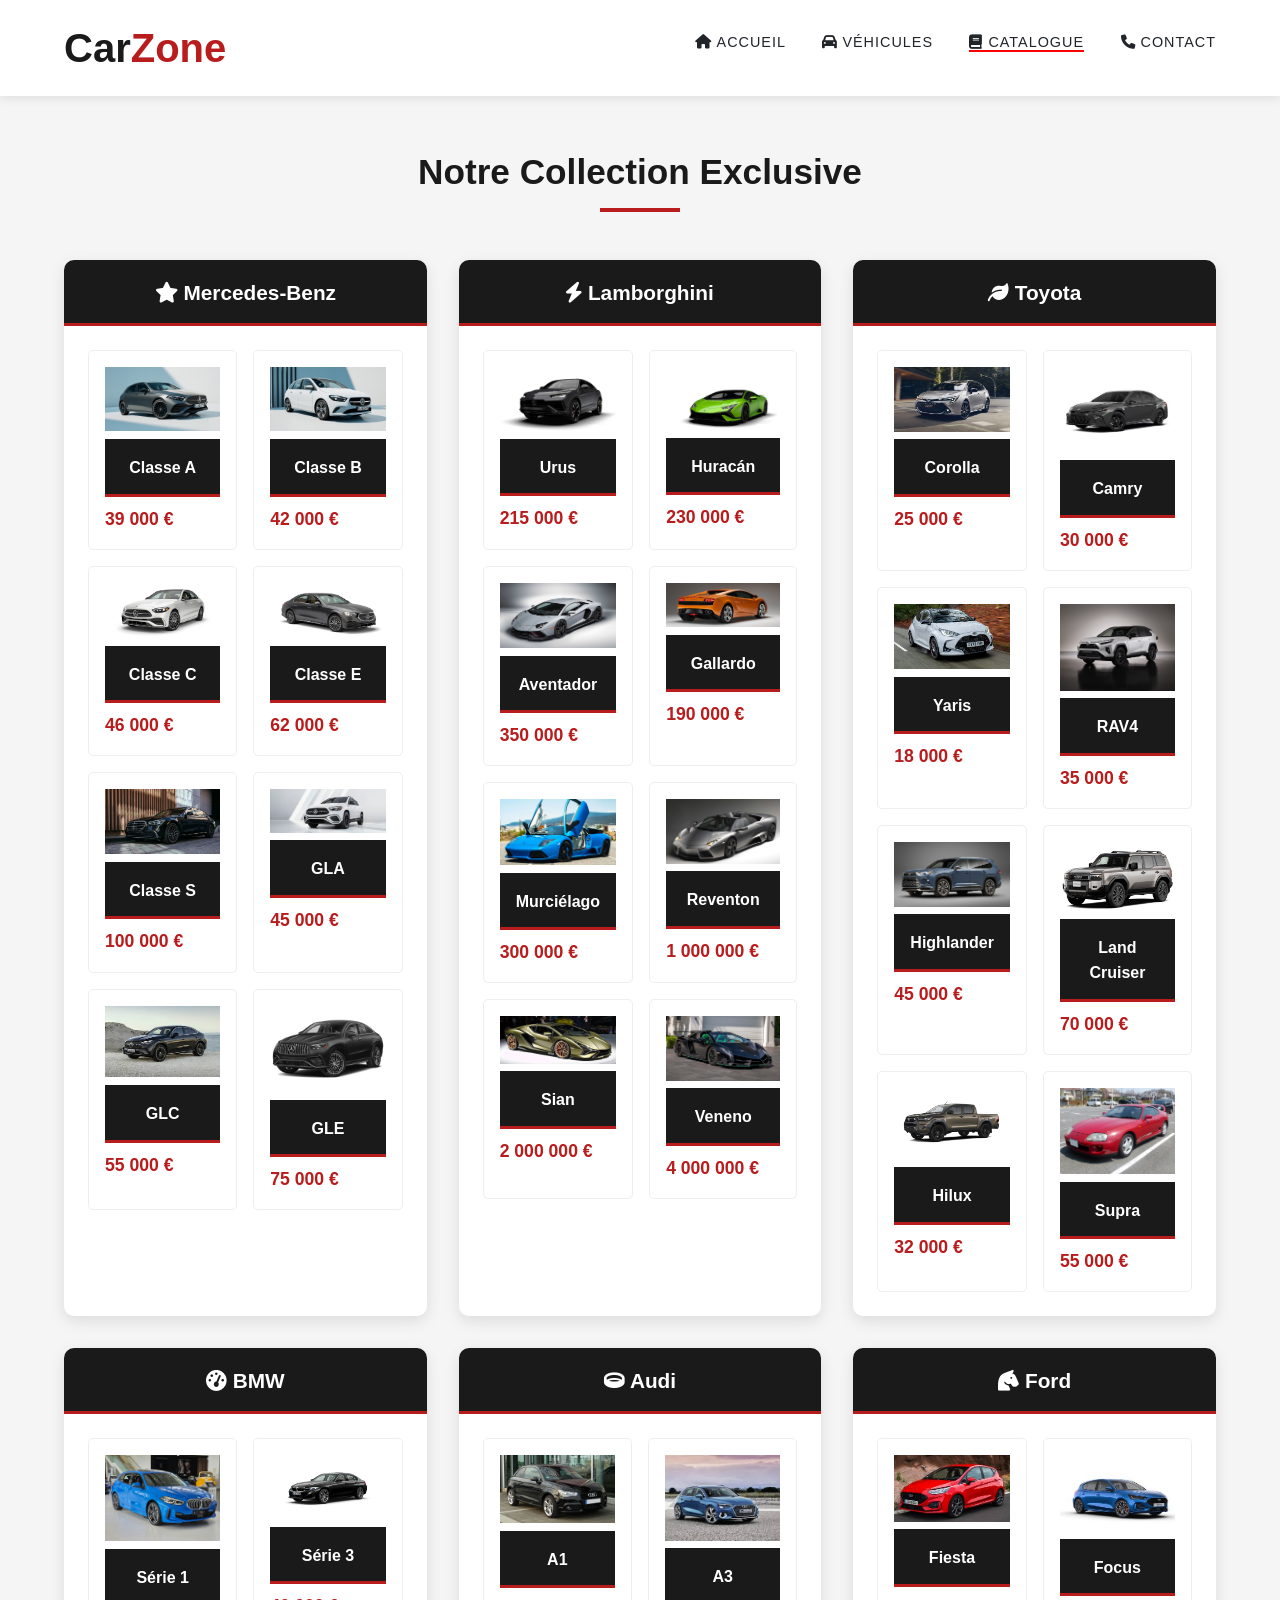
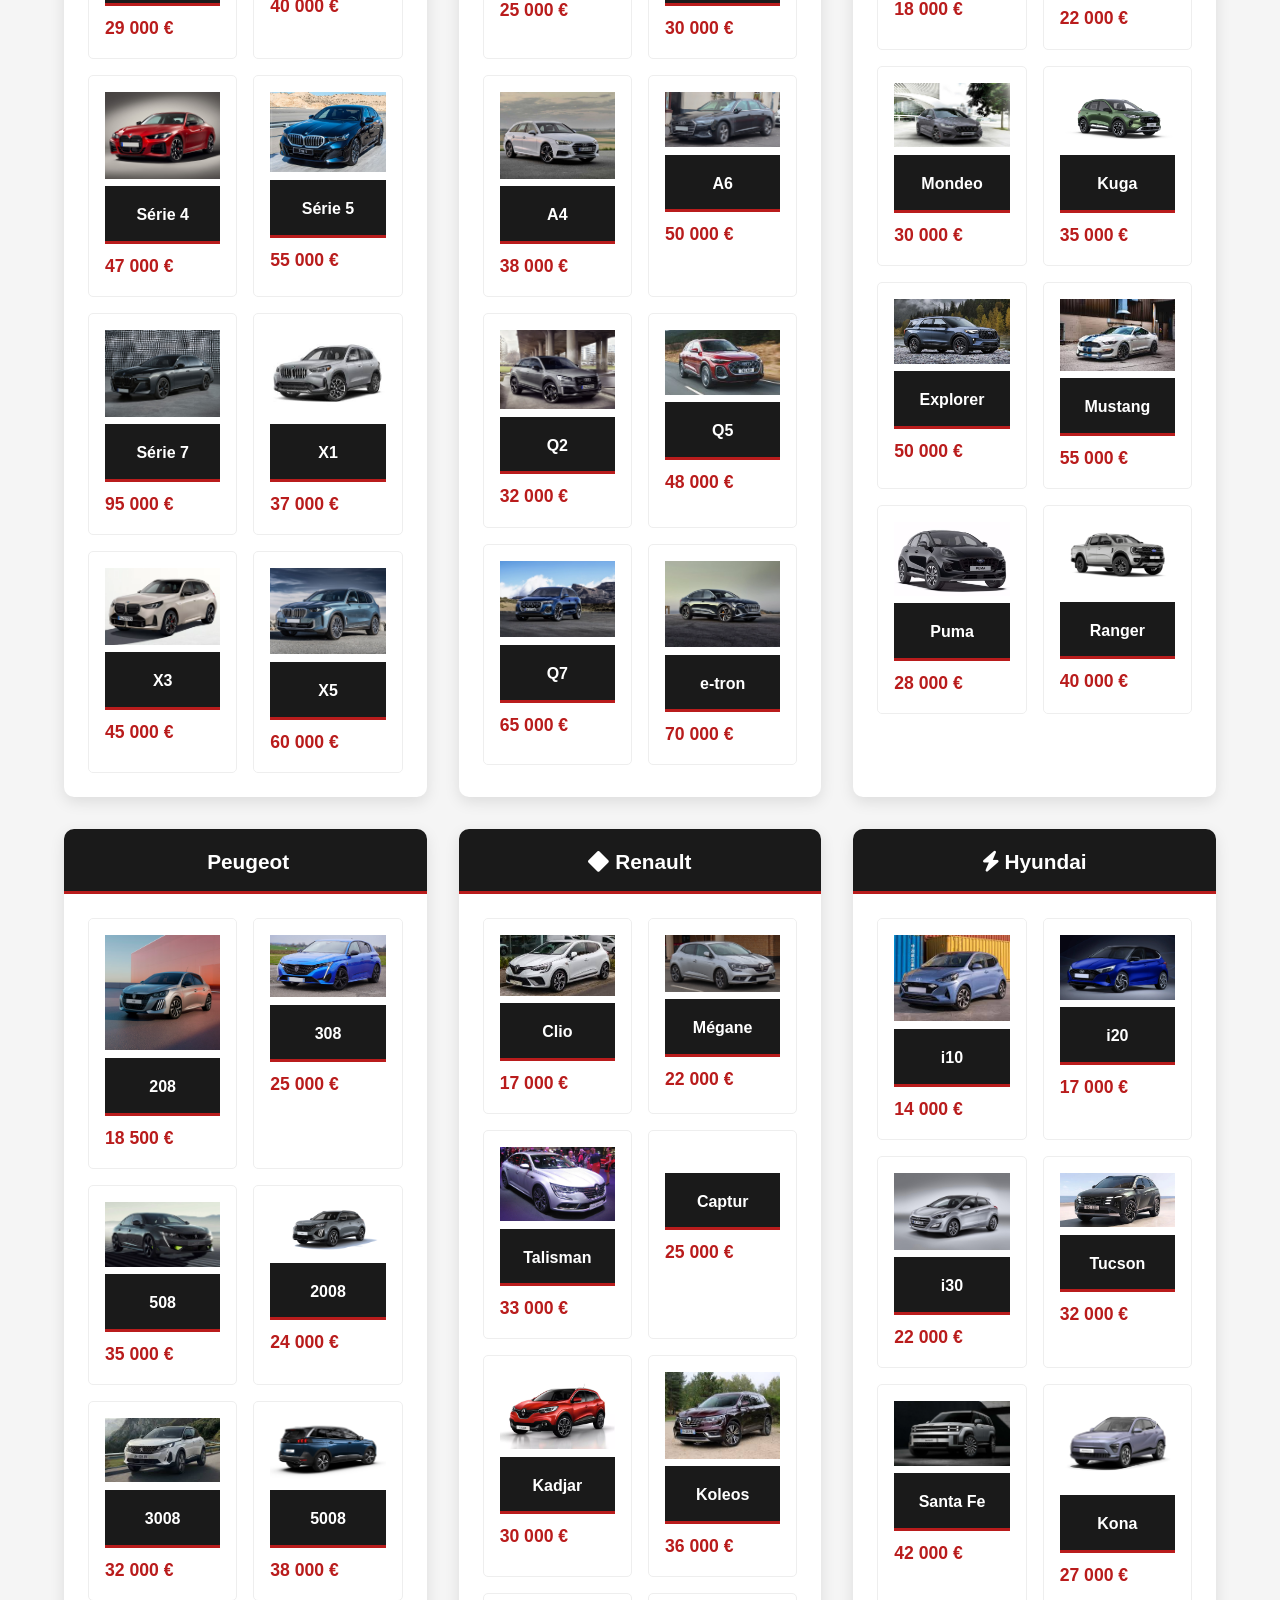
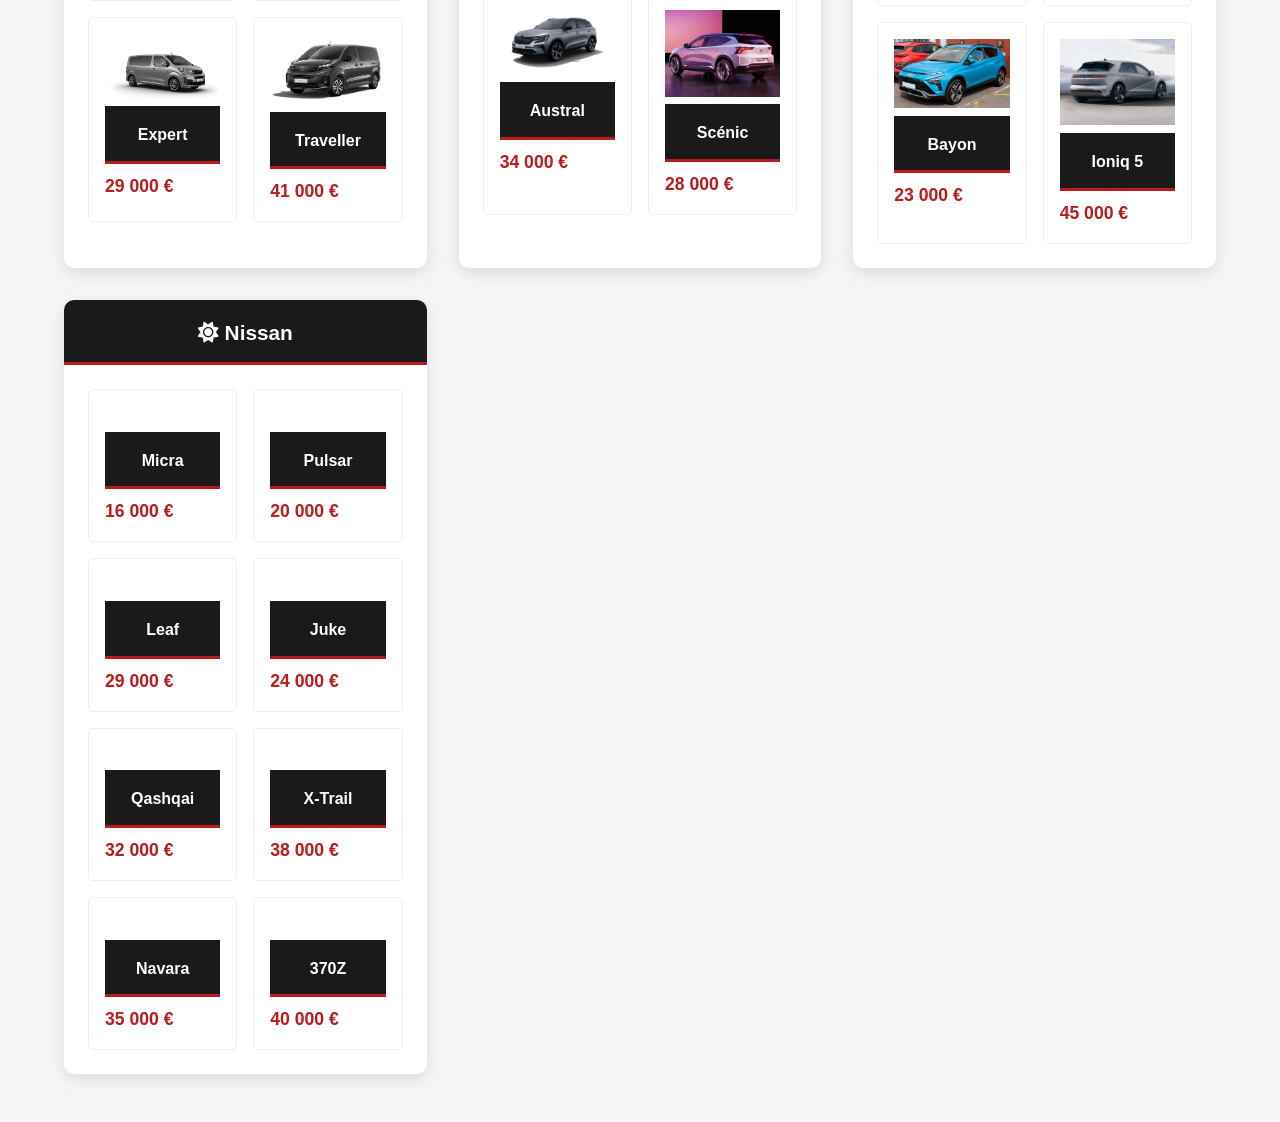
==== catalogue.html @ 16b6dc86 "add" ====
<!DOCTYPE html>
<html lang="fr">

<head>
    <meta charset="UTF-8">
    <meta name="viewport" content="width=device-width, initial-scale=1.0">
    <title>Catalogue Premium | CarZon</title>
    <link rel="stylesheet" href="https://cdnjs.cloudflare.com/ajax/libs/font-awesome/6.0.0-beta3/css/all.min.css">
    <link rel="stylesheet" href="catalogue.css">
</head>

<body>
    <header>
        <h1><span>Car</span><span>Zone</span></h1>
        <nav>
            <ul>
                <li><a href="index.html"><i class="fas fa-home"></i> Accueil</a></li>
                <li><a href="index.html#vehic-phare""><i class=" fas fa-car"></i> Véhicules</a></li>
                <li><a href="catalogue.html" id="cat"><i class="fas fa-book"></i> Catalogue</a></li>
                <li><a href="contact.html"><i class="fas fa-phone"></i> Contact</a></li>
            </ul>
        </nav>
    </header>

    <main>
        <h2>Notre Collection Exclusive</h2>



        <section class="catalogue">

            <!-- Marque 1: Mercedes-Benz -->
            <section class="marque">
                <h3><i class="fas fa-star"></i> Mercedes-Benz</h3>
                <div class="voitures">
                    <div class="voiture">
                        <img src="images/collection/mercedes/classe A.avif" alt="">
                        <h3>Classe A</h3>
                        <p class=" prix">39 000 €</p>
                    </div>
                    <div class="voiture">
                        <img src="images/collection/mercedes/classeB.avif" alt="">
                        <h3>Classe B</h3>
                        <p class="prix">42 000 €</p>
                    </div>
                    <div class="voiture">
                        <img src="images/collection/mercedes/classe C.webp" alt="">
                        <h3>Classe C</h3>
                        <p class="prix">46 000 €</p>
                    </div>
                    <div class="voiture">
                        <img src="images/collection/mercedes/classe E.webp" alt="">
                        <h3>Classe E</h3>
                        <p class="prix">62 000 €</p>
                    </div>
                    <div class="voiture">
                        <img src="images/collection/mercedes/classe S.webp" alt="">
                        <h3>Classe S</h3>
                        <p class="prix">100 000 €</p>
                    </div>
                    <div class="voiture">
                        <img src="images/collection/mercedes/gla.webp" alt="">
                        <h3>GLA</h3>
                        <p class="prix">45 000 €</p>
                    </div>
                    <div class="voiture">
                        <img src="images/collection/mercedes/glc.jpeg" alt="">
                        <h3>GLC</h3>
                        <p class="prix">55 000 €</p>
                    </div>
                    <div class="voiture">
                        <img src="images/collection/mercedes/gle.png" alt="">
                        <h3>GLE</h3>
                        <p class="prix">75 000 €</p>
                    </div>
                </div>
            </section>

            <!-- Marque 2: Lamborghini -->
            <section class="marque">
                <h3><i class="fas fa-bolt"></i> Lamborghini</h3>
                <div class="voitures">
                    <div class="voiture">
                        <img src="images/collection/lambo/urus.webp" alt="">
                        <h3>Urus</h3>
                        <p class="prix">215 000 €</p>
                    </div>
                    <div class="voiture">
                        <img src="images/collection/lambo/huracan_tecnica_m.webp" alt="">
                        <h3>Huracán</h3>
                        <p class="prix">230 000 €</p>
                    </div>
                    <div class="voiture">
                        <img src="images/collection/lambo/aventador.jpg" alt="">
                        <h3>Aventador</h3>
                        <p class="prix">350 000 €</p>
                    </div>
                    <div class="voiture">
                        <img src="images/collection/lambo/gallardo.jpg" alt="">
                        <h3>Gallardo</h3>
                        <p class="prix">190 000 €</p>
                    </div>
                    <div class="voiture">
                        <img src="images/collection/lambo/murcielago.webp" alt="">
                        <h3>Murciélago</h3>
                        <p class="prix">300 000 €</p>
                    </div>
                    <div class="voiture">
                        <img src="images/collection/lambo/raventon.webp" alt="">
                        <h3>Reventon</h3>
                        <p class="prix">1 000 000 €</p>
                    </div>
                    <div class="voiture">
                        <img src="images/collection/lambo/sian.jpg" alt="">
                        <h3>Sian</h3>
                        <p class="prix">2 000 000 €</p>
                    </div>
                    <div class="voiture">
                        <img src="images/collection/lambo/veneno.webp" alt="">
                        <h3>Veneno</h3>
                        <p class="prix">4 000 000 €</p>
                    </div>
                </div>
            </section>

            <!-- Marque 3: Toyota -->
            <section class="marque">
                <h3><i class="fas fa-leaf"></i> Toyota</h3>
                <div class="voitures">
                    <div class="voiture">
                        <img src="images/collection/toyota/corolla.webp" alt="">
                        <h3>Corolla</h3>
                        <p class="prix">25 000 €</p>
                    </div>
                    <div class="voiture">
                        <img src="images/collection/toyota/camry.avif" alt="">
                        <h3>Camry</h3>
                        <p class="prix">30 000 €</p>
                    </div>
                    <div class="voiture">
                        <img src="images/collection/toyota/yaris.jpg" alt="">
                        <h3>Yaris</h3>
                        <p class="prix">18 000 €</p>
                    </div>
                    <div class="voiture">
                        <img src="images/collection/toyota/rav4.jpg" alt="">
                        <h3>RAV4</h3>
                        <p class="prix">35 000 €</p>
                    </div>
                    <div class="voiture">
                        <img src="images/collection/toyota/highlander.jpg" alt="">
                        <h3>Highlander</h3>
                        <p class="prix">45 000 €</p>
                    </div>
                    <div class="voiture">
                        <img src="images/collection/toyota/land crusier.jpg" alt="">
                        <h3>Land Cruiser</h3>
                        <p class="prix">70 000 €</p>
                    </div>
                    <div class="voiture">
                        <img src="images/collection/toyota/hilux.png" alt="">
                        <h3>Hilux</h3>
                        <p class="prix">32 000 €</p>
                    </div>
                    <div class="voiture">
                        <img src="images/collection/toyota/supra.jpg" alt="">
                        <h3>Supra</h3>
                        <p class="prix">55 000 €</p>
                    </div>
                </div>
            </section>

            <!-- Marque 4: BMW -->
            <section class="marque">
                <h3><i class="fas fa-tachometer-alt"></i> BMW</h3>
                <div class="voitures">
                    <div class="voiture">
                        <img src="images/collection/bmw/serie 1.jpg" alt="">
                        <h3>Série 1</h3>
                        <p class="prix">29 000 €</p>
                    </div>
                    <div class="voiture">
                        <img src="images/collection/bmw/serie 3.png" alt="">
                        <h3>Série 3</h3>
                        <p class="prix">40 000 €</p>
                    </div>
                    <div class="voiture">
                        <img src="images/collection/bmw/serie 4.jpeg" alt="">
                        <h3>Série 4</h3>
                        <p class="prix">47 000 €</p>
                    </div>
                    <div class="voiture">
                        <img src="images/collection/bmw/serie 5.jpg" alt="">
                        <h3>Série 5</h3>
                        <p class="prix">55 000 €</p>
                    </div>
                    <div class="voiture">
                        <img src="images/collection/bmw/serie 7.jpeg" alt="">
                        <h3>Série 7</h3>
                        <p class="prix">95 000 €</p>
                    </div>
                    <div class="voiture">
                        <img src="images/collection/bmw/x1.jpeg" alt="">
                        <h3>X1</h3>
                        <p class="prix">37 000 €</p>
                    </div>
                    <div class="voiture">
                        <img src="images/collection/bmw/x3.webp" alt="">
                        <h3>X3</h3>
                        <p class="prix">45 000 €</p>
                    </div>
                    <div class="voiture">
                        <img src="images/collection/bmw/x5.jpeg" alt="">
                        <h3>X5</h3>
                        <p class="prix">60 000 €</p>
                    </div>
                </div>
            </section>

            <!-- Marque 5: Audi -->
            <section class="marque">
                <h3><i class="fas fa-ring"></i> Audi</h3>
                <div class="voitures">
                    <div class="voiture">
                        <img src="images/collection/audi/audi A1.jpg" alt="">
                        <h3>A1</h3>
                        <p class="prix">25 000 €</p>
                    </div>
                    <div class="voiture">
                        <img src="images/collection/audi/A3.jpeg" alt="">
                        <h3>A3</h3>
                        <p class="prix">30 000 €</p>
                    </div>
                    <div class="voiture">
                        <img src="images/collection/audi/A4.jpg" alt="">
                        <h3>A4</h3>
                        <p class="prix">38 000 €</p>
                    </div>
                    <div class="voiture">
                        <img src="images/collection/audi/A6.jpg" alt="">
                        <h3>A6</h3>
                        <p class="prix">50 000 €</p>
                    </div>
                    <div class="voiture">
                        <img src="images/collection/audi/Q2.webp" alt="">
                        <h3>Q2</h3>
                        <p class="prix">32 000 €</p>
                    </div>

                    <div class="voiture">
                        <img src="images/collection/audi/Q5.jpeg" alt="">
                        <h3>Q5</h3>
                        <p class="prix">48 000 €</p>
                    </div>
                    <div class="voiture">
                        <img src="images/collection/audi/Q7.webp" alt="">
                        <h3>Q7</h3>
                        <p class="prix">65 000 €</p>
                    </div>
                    <div class="voiture">
                        <img src="images/collection/audi/e-torn.webp" alt="">
                        <h3>e-tron</h3>
                        <p class="prix">70 000 €</p>
                    </div>
                </div>
            </section>

            <!-- Marque 6: Ford -->
            <section class="marque">
                <h3><i class="fas fa-horse-head"></i> Ford</h3>
                <div class="voitures">
                    <div class="voiture">
                        <img src="images/collection/ford/fiesta.jpeg" alt="">
                        <h3>Fiesta</h3>
                        <p class="prix">18 000 €</p>
                    </div>
                    <div class="voiture">
                        <img src="images/collection/ford/focus.jpeg" alt="">
                        <h3>Focus</h3>
                        <p class="prix">22 000 €</p>
                    </div>
                    <div class="voiture">
                        <img src="images/collection/ford/mondeo.jpg" alt="">
                        <h3>Mondeo</h3>
                        <p class="prix">30 000 €</p>
                    </div>
                    <div class="voiture">
                        <img src="images/collection/ford/kuga.jpg" alt="">
                        <h3>Kuga</h3>
                        <p class="prix">35 000 €</p>
                    </div>
                    <div class="voiture">
                        <img src="images/collection/ford/explorer.avif" alt="">
                        <h3>Explorer</h3>
                        <p class="prix">50 000 €</p>
                    </div>
                    <div class="voiture">
                        <img src="images/collection/ford/mustang.jpeg" alt="">
                        <h3>Mustang</h3>
                        <p class="prix">55 000 €</p>
                    </div>
                    <div class="voiture">
                        <img src="images/collection/ford/puma.jpg" alt="">
                        <h3>Puma</h3>
                        <p class="prix">28 000 €</p>
                    </div>
                    <div class="voiture">
                        <img src="images/collection/ford/ranger.webp" alt="">
                        <h3>Ranger</h3>
                        <p class="prix">40 000 €</p>
                    </div>
                </div>
            </section>

            <!-- Marque 7: Peugeot -->
            <section class="marque">
                <h3><i class="fas fa-lion"></i> Peugeot</h3>
                <div class="voitures">
                    <div class="voiture">
                        <img src="images/collection/peugeot/208.avif" alt="">
                        <h3>208</h3>
                        <p class="prix">18 500 €</p>
                    </div>
                    <div class="voiture">
                        <img src="images/collection/peugeot/308.jpg" alt="">
                        <h3>308</h3>
                        <p class="prix">25 000 €</p>
                    </div>
                    <div class="voiture">
                        <img src="images/collection/peugeot/508.webp" alt="">
                        <h3>508</h3>
                        <p class="prix">35 000 €</p>
                    </div>
                    <div class="voiture">
                        <img src="images/collection/peugeot/2008.jpg" alt="">
                        <h3>2008</h3>
                        <p class="prix">24 000 €</p>
                    </div>
                    <div class="voiture">
                        <img src="images/collection/peugeot/3008.jpeg" alt="">
                        <h3>3008</h3>
                        <p class="prix">32 000 €</p>
                    </div>
                    <div class="voiture">
                        <img src="images/collection/peugeot/5008.jpg" alt="">
                        <h3>5008</h3>
                        <p class="prix">38 000 €</p>
                    </div>
                    <div class="voiture">
                        <img src="images/collection/peugeot/expert.png" alt="">
                        <h3>Expert</h3>
                        <p class="prix">29 000 €</p>
                    </div>
                    <div class="voiture">
                        <img src="images/collection/peugeot/traveller.jpeg" alt="">
                        <h3>Traveller</h3>
                        <p class="prix">41 000 €</p>
                    </div>
                </div>
            </section>

            <!-- Marque 8: Renault -->
            <section class="marque">
                <h3><i class="fas fa-diamond"></i> Renault</h3>
                <div class="voitures">
                    <div class="voiture">
                        <img src="images/collection/renault/cliot.jpeg" alt="">
                        <h3>Clio</h3>
                        <p class="prix">17 000 €</p>
                    </div>
                    <div class="voiture">
                        <img src="images/collection/renault/mégane.jpg" alt="">
                        <h3>Mégane</h3>
                        <p class="prix">22 000 €</p>
                    </div>
                    <div class="voiture">
                        <img src="images/collection/renault/talisman.jpg" alt="">
                        <h3>Talisman</h3>
                        <p class="prix">33 000 €</p>
                    </div>
                    <div class="voiture">
                        <img src=images/collection/renault/captur.png" alt="">
                        <h3>Captur</h3>
                        <p class="prix">25 000 €</p>
                    </div>
                    <div class="voiture">
                        <img src="images/collection/renault/kadjar.webp" alt="">
                        <h3>Kadjar</h3>
                        <p class="prix">30 000 €</p>
                    </div>
                    <div class="voiture">
                        <img src="images/collection/renault/koleos.jpeg" alt="">
                        <h3>Koleos</h3>
                        <p class="prix">36 000 €</p>
                    </div>
                    <div class="voiture">
                        <img src="images/collection/renault/austral.jpg" alt="">
                        <h3>Austral</h3>
                        <p class="prix">34 000 €</p>
                    </div>
                    <div class="voiture">
                        <img src="images/collection/renault/scenic.jpg" alt="">
                        <h3>Scénic</h3>
                        <p class="prix">28 000 €</p>
                    </div>
                </div>
            </section>

            <!-- Marque 9: Hyundai -->
            <section class="marque">
                <h3><i class="fas fa-bolt"></i> Hyundai</h3>
                <div class="voitures">
                    <div class="voiture">
                        <img src="images/collection/huyadai/i10.jpeg" alt="">
                        <h3>i10</h3>
                        <p class="prix">14 000 €</p>
                    </div>
                    <div class="voiture">
                        <img src="images/collection/huyadai/I20.webp" alt="">
                        <h3>i20</h3>
                        <p class="prix">17 000 €</p>
                    </div>
                    <div class="voiture">
                        <img src="images/collection/huyadai/i30.jpg" alt="">
                        <h3>i30</h3>
                        <p class="prix">22 000 €</p>
                    </div>
                    <div class="voiture">
                        <img src="images/collection/huyadai/tucson.txt" alt="">
                        <h3>Tucson</h3>
                        <p class="prix">32 000 €</p>
                    </div>
                    <div class="voiture">
                        <img src="images/collection/huyadai/santa fe.webp" alt="">
                        <h3>Santa Fe</h3>
                        <p class="prix">42 000 €</p>
                    </div>
                    <div class="voiture">
                        <img src="images/collection/huyadai/kona.avif" alt="">
                        <h3>Kona</h3>
                        <p class="prix">27 000 €</p>
                    </div>
                    <div class="voiture">
                        <img src="images/collection/huyadai/bayon.jpg" alt="">
                        <h3>Bayon</h3>
                        <p class="prix">23 000 €</p>
                    </div>
                    <div class="voiture">
                        <img src="images/collection/huyadai/ioniq.webp" alt="">
                        <h3>Ioniq 5</h3>
                        <p class="prix">45 000 €</p>
                    </div>
                </div>
            </section>

            <!-- Marque 10: Nissan -->
            <section class="marque">
                <h3><i class="fas fa-sun"></i> Nissan</h3>
                <div class="voitures">
                    <div class="voiture">
                        <img src="" alt="">
                        <h3>Micra</h3>
                        <p class="prix">16 000 €</p>
                    </div>
                    <div class="voiture">
                        <img src="" alt="">
                        <h3>Pulsar</h3>
                        <p class="prix">20 000 €</p>
                    </div>
                    <div class="voiture">
                        <img src="" alt="">
                        <h3>Leaf</h3>
                        <p class="prix">29 000 €</p>
                    </div>
                    <div class="voiture">
                        <img src="" alt="">
                        <h3>Juke</h3>
                        <p class="prix">24 000 €</p>
                    </div>
                    <div class="voiture">
                        <img src="" alt="">
                        <h3>Qashqai</h3>
                        <p class="prix">32 000 €</p>
                    </div>
                    <div class="voiture">
                        <img src="" alt="">
                        <h3>X-Trail</h3>
                        <p class="prix">38 000 €</p>
                    </div>
                    <div class="voiture">
                        <img src="" alt="">
                        <h3>Navara</h3>
                        <p class="prix">35 000 €</p>
                    </div>
                    <div class="voiture">
                        <img src="" alt="">
                        <h3>370Z</h3>
                        <p class="prix">40 000 €</p>
                    </div>
                </div>
            </section>

        </section>
    </main>




</body>

</html>
---- catalogue.css ----
:root {
     --primary: #b91c1c;
     --secondary: #1a1a1a;
     --light: #f8f9fa;
     --dark: #212529;
     --gray: #6c757d;
 }

 * {
     margin: 0;
     padding: 0;
     box-sizing: border-box;
     font-family: 'Segoe UI', Tahoma, Geneva, Verdana, sans-serif;
 }

 body {
     background-color: #f5f5f5;
     color: var(--dark);
     line-height: 1.6;
 }

 header {
     background: white;
     box-shadow: 0 2px 10px rgba(0, 0, 0, 0.1);
     position: sticky;
     top: 0;
     z-index: 100;
     padding: 1rem 5%;
 }

 #cat {
     border-bottom: 2px solid red;
 }

 h1 {
     font-size: 2.5rem;
     font-weight: 700;
     display: inline-block;
     vertical-align: middle;
 }

 h1 span:first-child {
     color: var(--secondary);
 }

 h1 span:last-child {
     color: var(--primary);
 }

 nav {
     display: inline-block;
     float: right;
     margin-top: 0.8rem;
 }

 nav ul {
     list-style: none;
 }

 nav ul li {
     display: inline-block;
     margin-left: 2rem;
 }

 nav ul li a {
     text-decoration: none;
     color: var(--dark);
     font-weight: 500;
     text-transform: uppercase;
     font-size: 0.9rem;
     letter-spacing: 1px;
     transition: color 0.3s;
 }

 nav ul li a:hover {
     color: var(--primary);
 }

 main {
     padding: 3rem 5%;
 }

 main h2 {
     text-align: center;
     margin-bottom: 3rem;
     font-size: 2.2rem;
     color: var(--secondary);
     position: relative;
 }

 main h2::after {
     content: '';
     display: block;
     width: 80px;
     height: 4px;
     background: var(--primary);
     margin: 0.5rem auto 0;
 }

 .catalogue {
     display: grid;
     grid-template-columns: repeat(auto-fill, minmax(350px, 1fr));
     gap: 2rem;
 }

 .marque {
     background: white;
     border-radius: 10px;
     overflow: hidden;
     box-shadow: 0 5px 15px rgba(0, 0, 0, 0.1);
     transition: transform 0.3s, box-shadow 0.3s;
 }

 .marque:hover {
     transform: translateY(-5px);
     box-shadow: 0 10px 25px rgba(0, 0, 0, 0.15);
 }

 .marque h3 {
     background: var(--secondary);
     color: white;
     padding: 1rem;
     text-align: center;
     font-size: 1.3rem;
     position: relative;
 }

 .marque h3::after {
     content: '';
     position: absolute;
     bottom: 0;
     left: 0;
     width: 100%;
     height: 3px;
     background: var(--primary);
 }

 .voitures {
     padding: 1.5rem;
     display: grid;
     grid-template-columns: 1fr 1fr;
     gap: 1rem;
 }

 .voiture {
     padding: 1rem;
     border: 1px solid #eee;
     border-radius: 5px;
     transition: all 0.3s;
 }

 .voiture:hover {
     border-color: var(--primary);
     background: rgba(185, 28, 28, 0.05);
 }

 .voiture h3 {

     font-size: 1rem;
     margin-bottom: 0.5rem;

 }

 .prix {
     font-weight: 700;
     color: var(--primary);
     font-size: 1.1rem;
 }

 .search-bar {
     display: flex;
     justify-content: center;
     margin-bottom: 2rem;
 }

 .search-bar input {
     width: 60%;
     padding: 0.8rem 1.5rem;
     border: 2px solid #ddd;
     border-radius: 50px;
     font-size: 1rem;
     outline: none;
     transition: border-color 0.3s;
 }

 .search-bar input:focus {
     border-color: var(--primary);
 }

 .filter-options {
     display: flex;
     justify-content: center;
     gap: 1rem;
     margin-bottom: 2rem;
     flex-wrap: wrap;
 }

 .filter-btn {
     padding: 0.5rem 1.5rem;
     background: white;
     border: 1px solid #ddd;
     border-radius: 50px;
     cursor: pointer;
     transition: all 0.3s;
 }

 .filter-btn:hover,
 .filter-btn.active {
     background: var(--primary);
     color: white;
     border-color: var(--primary);
 }

 footer {
     background: var(--secondary);
     color: white;
     text-align: center;
     padding: 2rem 0;
     margin-top: 3rem;
 }

 .social-icons {
     margin: 1rem 0;
 }

 .social-icons a {
     color: white;
     margin: 0 0.5rem;
     font-size: 1.2rem;
     transition: color 0.3s;
 }

 .social-icons a:hover {
     color: var(--primary);
 }

 .footer-links {
     margin: 1rem 0;
 }

 .footer-links a {
     color: white;
     margin: 0 1rem;
     text-decoration: none;
     transition: color 0.3s;
 }

 .footer-links a:hover {
     color: var(--primary);
 }

 @media (max-width: 768px) {
     header {
         text-align: center;
         padding: 1rem;
     }

     nav {
         float: none;
         margin-top: 1rem;
     }

     nav ul li {
         margin: 0 0.5rem;
     }

     .catalogue {
         grid-template-columns: 1fr;
     }

     .search-bar input {
         width: 90%;
     }
 }

 .voiture img {
     width: 100%;
     height: auto;
 }
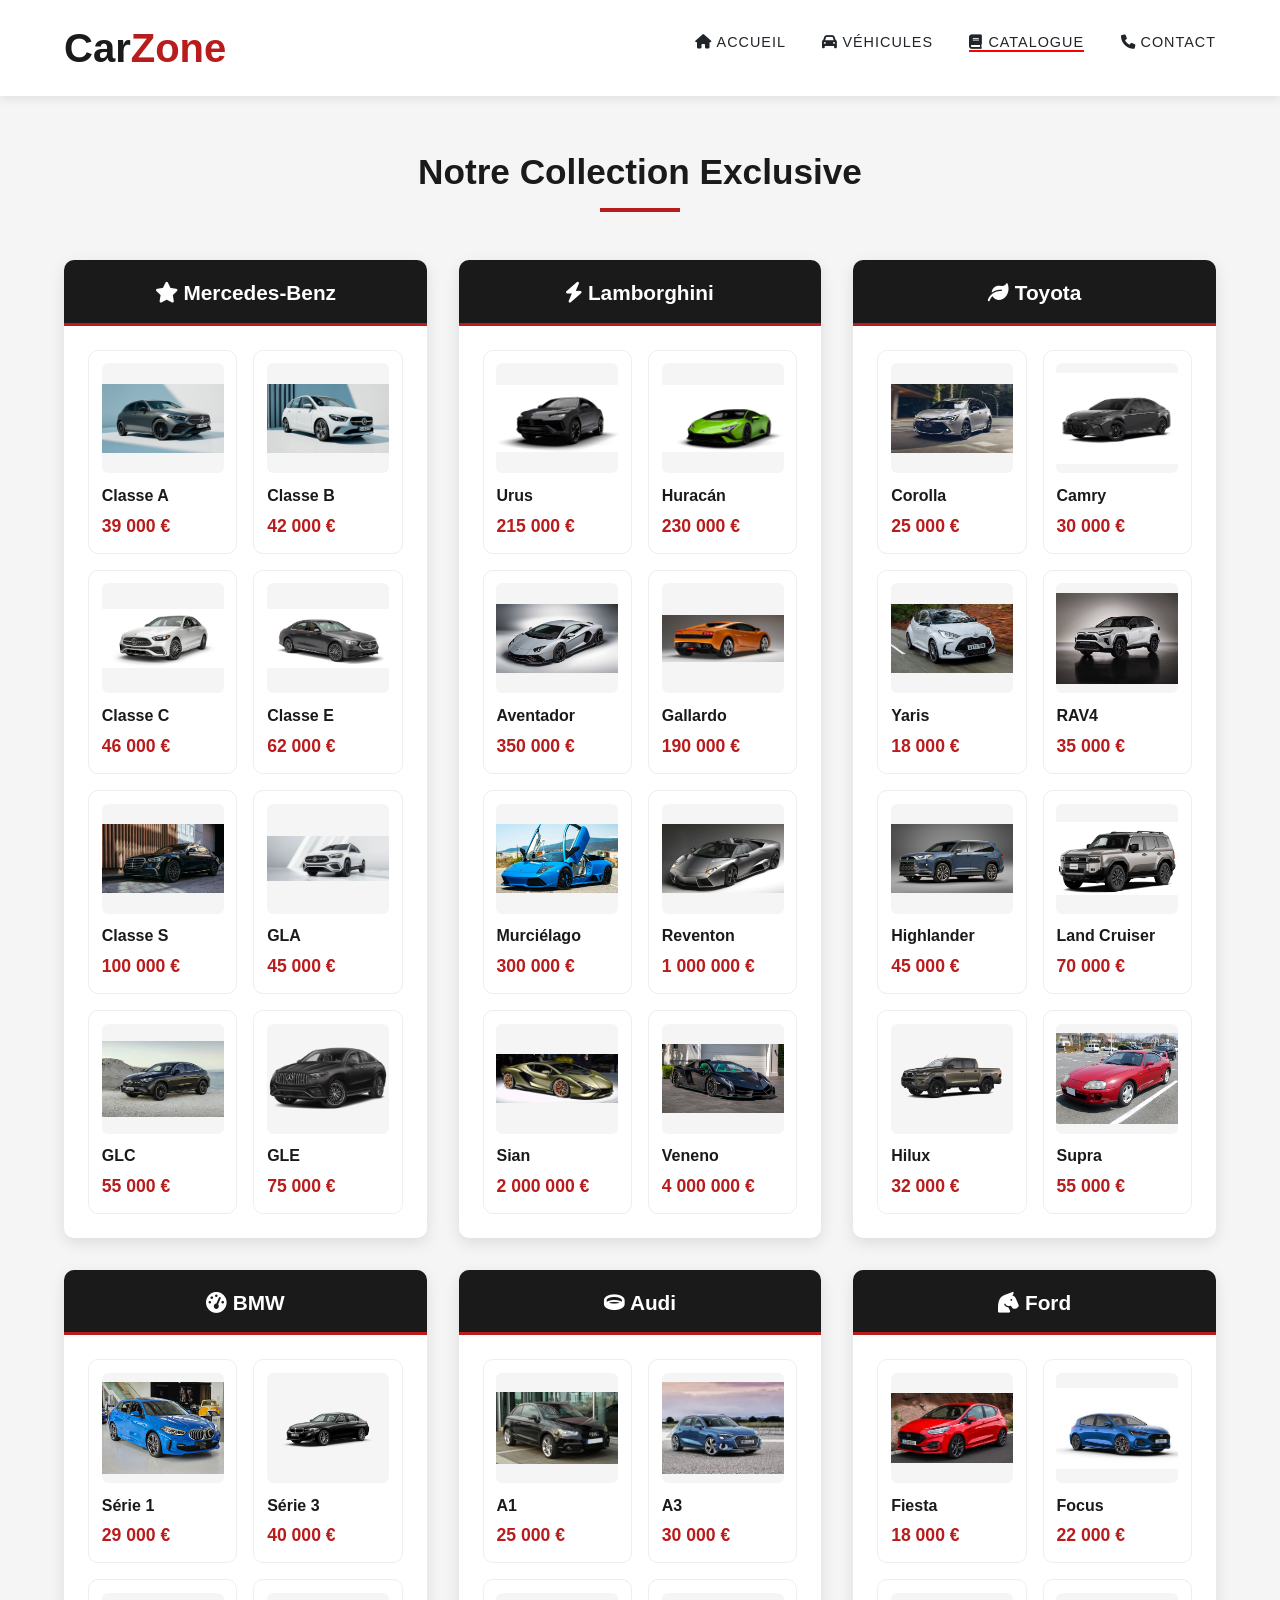
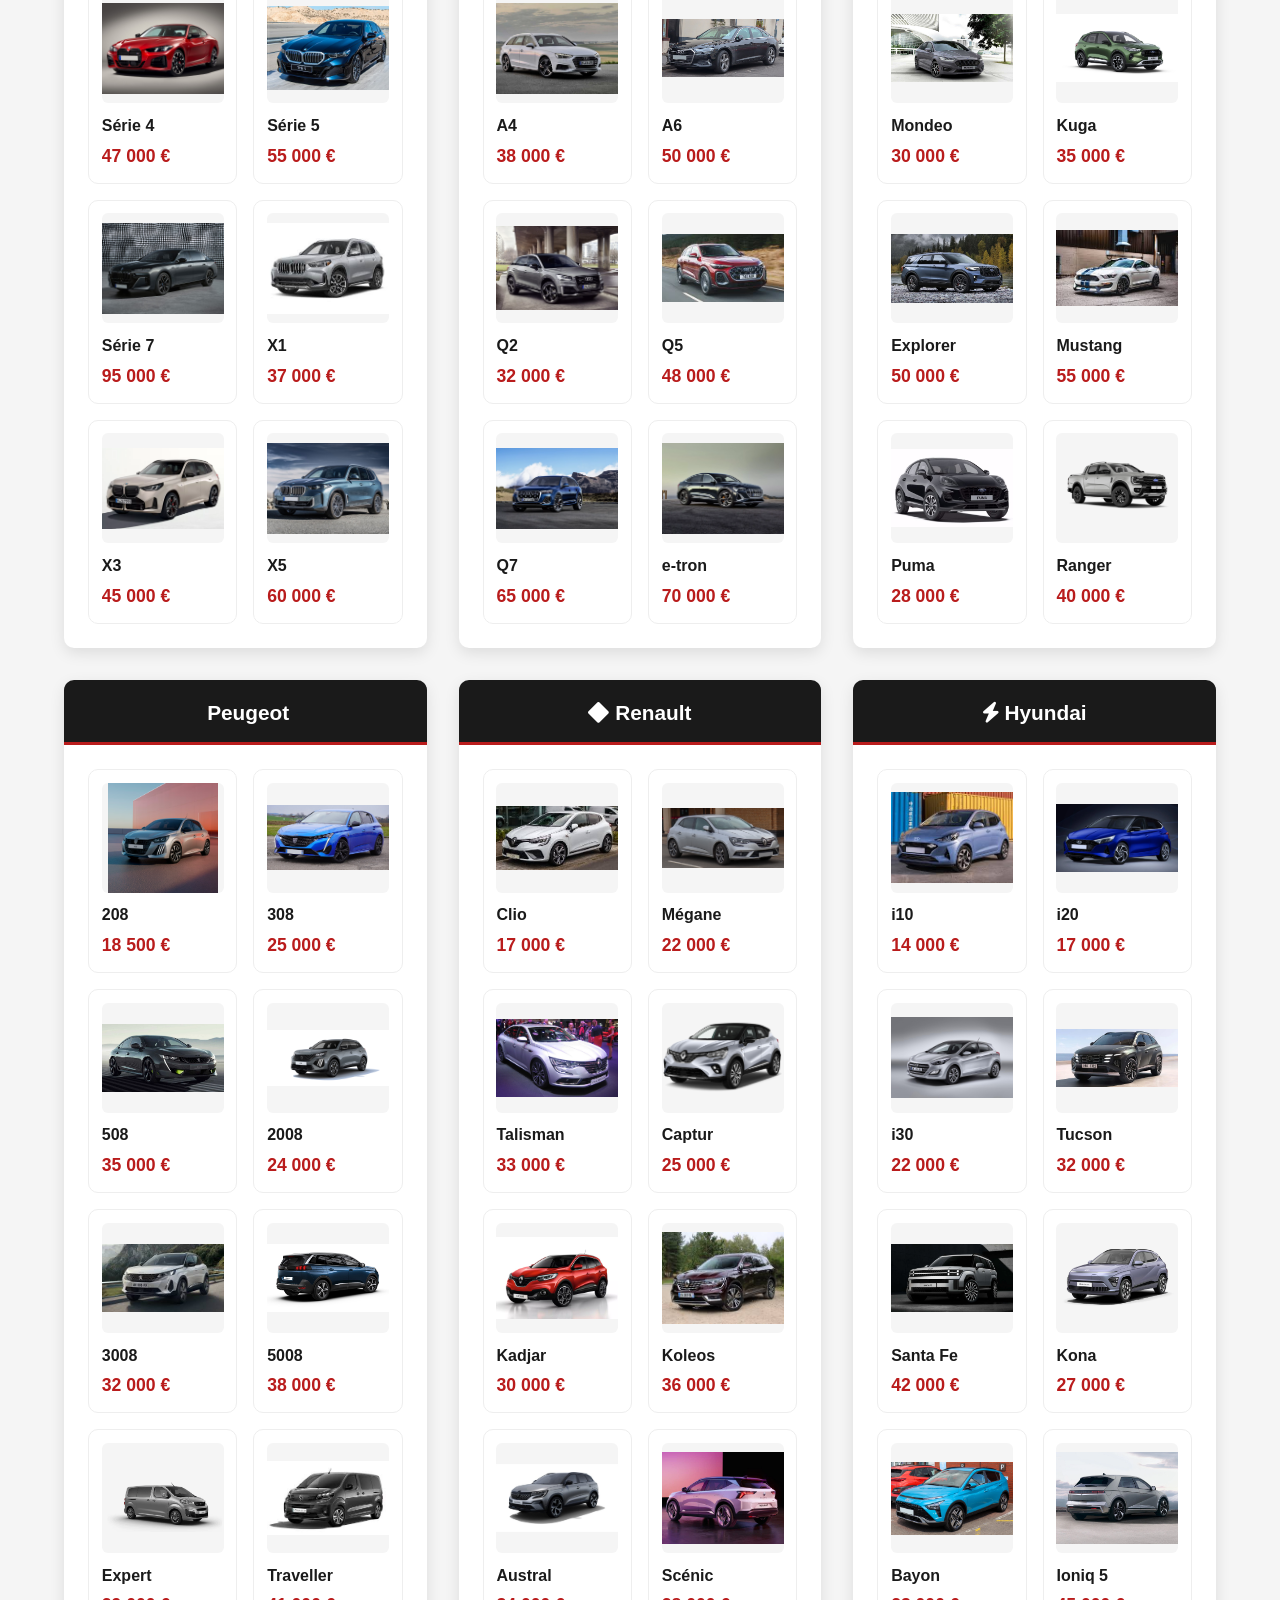
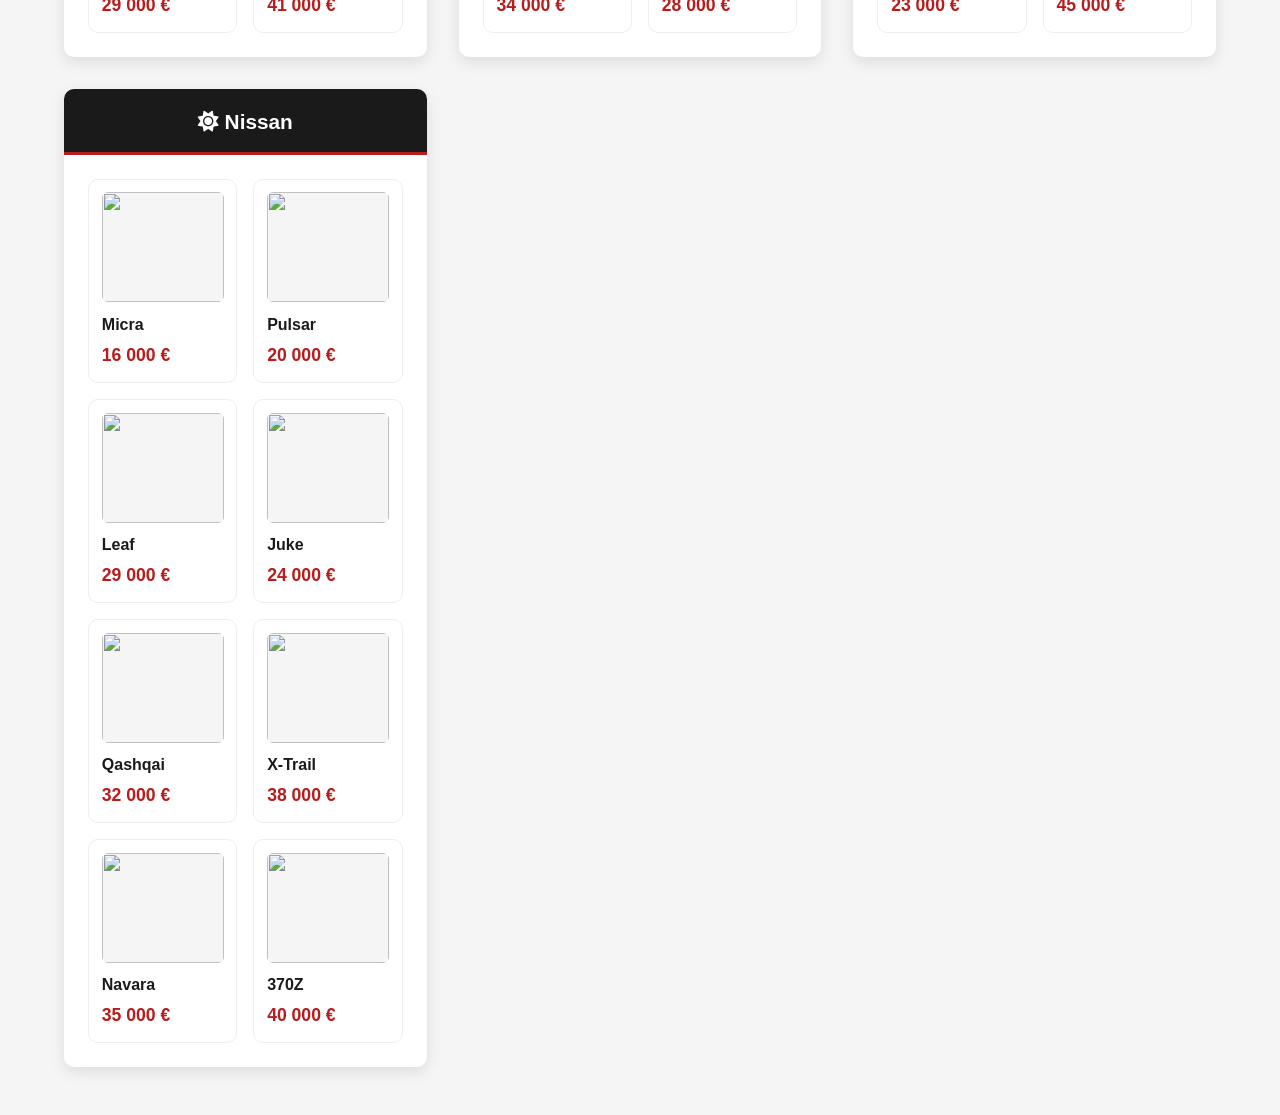
==== commit 3d73ea23: "Refonte du design et version mobile - Accueil : vidéo plein écran, chiffres clés, véhicules phares a" ====
--- a/catalogue.html
+++ b/catalogue.html
@@ -4,7 +4,7 @@
 <head>
     <meta charset="UTF-8">
     <meta name="viewport" content="width=device-width, initial-scale=1.0">
-    <title>Catalogue Premium | CarZon</title>
+    <title>Catalogue Premium | CarZone</title>
     <link rel="stylesheet" href="https://cdnjs.cloudflare.com/ajax/libs/font-awesome/6.0.0-beta3/css/all.min.css">
     <link rel="stylesheet" href="catalogue.css">
 </head>
@@ -15,7 +15,7 @@
         <nav>
             <ul>
                 <li><a href="index.html"><i class="fas fa-home"></i> Accueil</a></li>
-                <li><a href="index.html#vehic-phare""><i class=" fas fa-car"></i> Véhicules</a></li>
+                <li><a href="index.html#vehic-phare"><i class="fas fa-car"></i> Véhicules</a></li>
                 <li><a href="catalogue.html" id="cat"><i class="fas fa-book"></i> Catalogue</a></li>
                 <li><a href="contact.html"><i class="fas fa-phone"></i> Contact</a></li>
             </ul>
@@ -379,7 +379,7 @@
                         <p class="prix">33 000 €</p>
                     </div>
                     <div class="voiture">
-                        <img src=images/collection/renault/captur.png" alt="">
+                        <img src="images/collection/renault/captur.png" alt="">
                         <h3>Captur</h3>
                         <p class="prix">25 000 €</p>
                     </div>
--- a/catalogue.css
+++ b/catalogue.css
@@ -276,4 +276,90 @@
  .voiture img {
      width: 100%;
      height: auto;
- }+ }
+/* ===== finitions ===== */
+/* le style des titres de marque (.marque h3) touchait aussi le nom de chaque voiture */
+.voiture h3 {
+    background: none;
+    color: var(--secondary);
+    padding: 0;
+    text-align: left;
+    font-size: 1rem;
+    margin: 0.6rem 0 0.2rem;
+}
+
+.voiture h3::after {
+    display: none;
+}
+
+.voiture {
+    display: flex;
+    flex-direction: column;
+    border-radius: 10px;
+    padding: 0.8rem;
+}
+
+.voiture img {
+    height: 110px;
+    object-fit: contain;
+    border-radius: 6px;
+    background: #f5f5f5;
+}
+
+.voiture .prix {
+    margin-top: auto;
+}
+
+@media (max-width: 768px) {
+    header {
+        display: flex;
+        align-items: center;
+        justify-content: space-between;
+        text-align: left;
+        padding: 0.8rem 16px;
+    }
+
+    header h1 {
+        font-size: 1.6rem;
+    }
+
+    nav {
+        margin-top: 0;
+    }
+
+    nav ul li {
+        margin: 0 0 0 0.9rem;
+    }
+
+    nav ul li a {
+        font-size: 0;
+        letter-spacing: 0;
+    }
+
+    nav ul li a i {
+        font-size: 1.15rem;
+    }
+
+    main {
+        padding: 2rem 16px;
+    }
+
+    main h2 {
+        font-size: 1.6rem;
+        margin-bottom: 2rem;
+    }
+
+    .catalogue {
+        grid-template-columns: 1fr;
+        gap: 1.2rem;
+    }
+
+    .voitures {
+        padding: 1rem;
+        gap: 0.7rem;
+    }
+
+    .voiture img {
+        height: 85px;
+    }
+}
